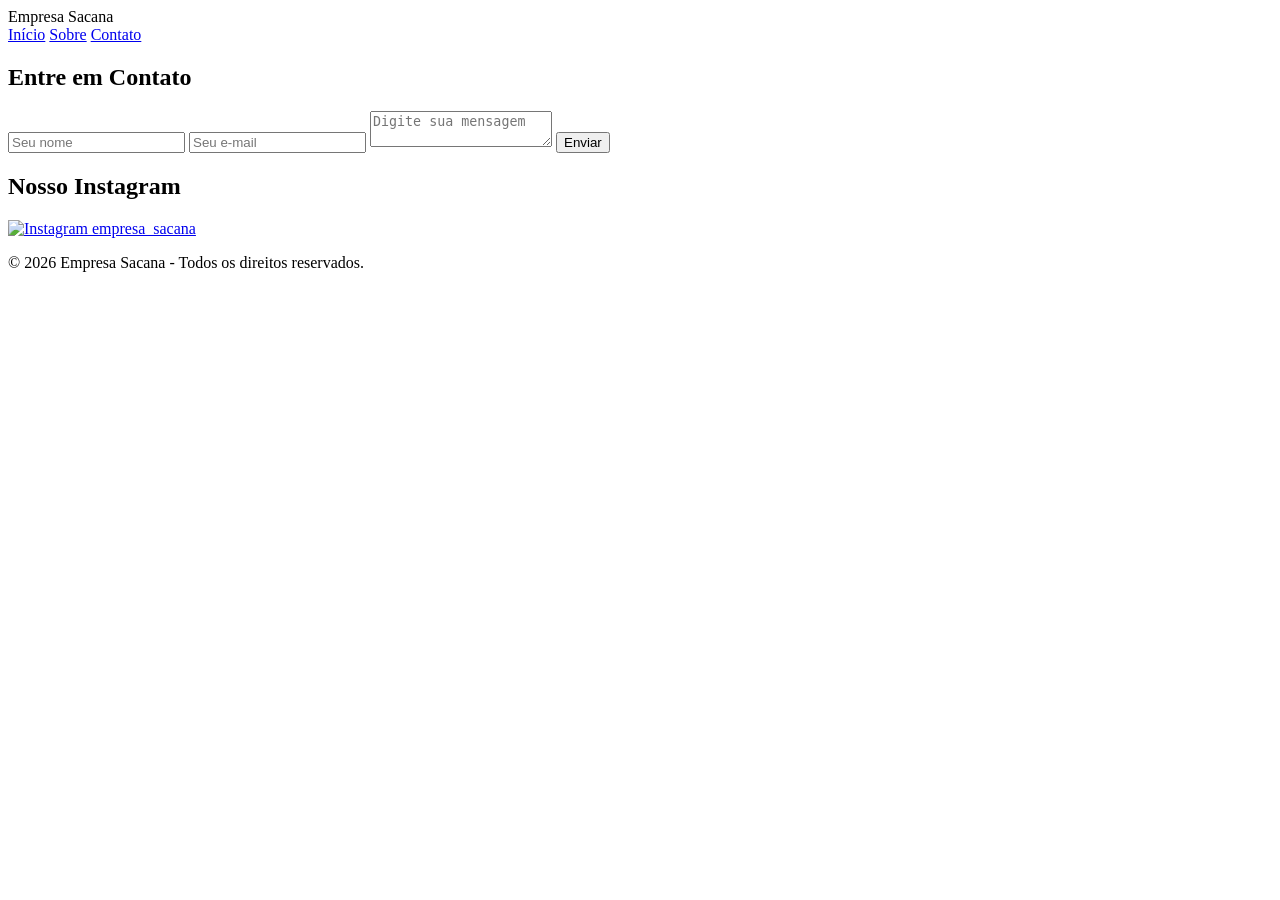
==== html/contato.html @ a0956563 "Add files via upload" ====
<!DOCTYPE html>
<html lang="pt-BR">

<head>
    <meta charset="UTF-8">
    <meta name="viewport" content="width=device-width, initial-scale=1.0">
    <title>Contato - Empresa Sacana</title>

    <link rel="stylesheet" href="../css/contato.css">
</head>

<body>

    <header>
        <div class="logo">Empresa Sacana</div>

        <nav>
            <a href="index.html">Início</a>
            <a href="sobre.html">Sobre</a>
            <a href="contato.html">Contato</a>
        </nav>
    </header>

    <section class="contato">

        <h1>Entre em Contato</h1>

        <form>
            <input type="text" placeholder="Seu nome" required>

            <input type="email" placeholder="Seu e-mail" required>

            <textarea placeholder="Digite sua mensagem"></textarea>

            <button type="submit">Enviar</button>
        </form>


        <div class="redes">
            <h2>Nosso Instagram</h2>

            <a href="#">
                <img src="https://cdn-icons-png.flaticon.com/512/2111/2111463.png" alt="Instagram">
                empresa_sacana
            </a>
        </div>

    </section>

    <footer>
        <p>© 2026 Empresa Sacana - Todos os direitos reservados.</p>
    </footer>

</body>

</html>
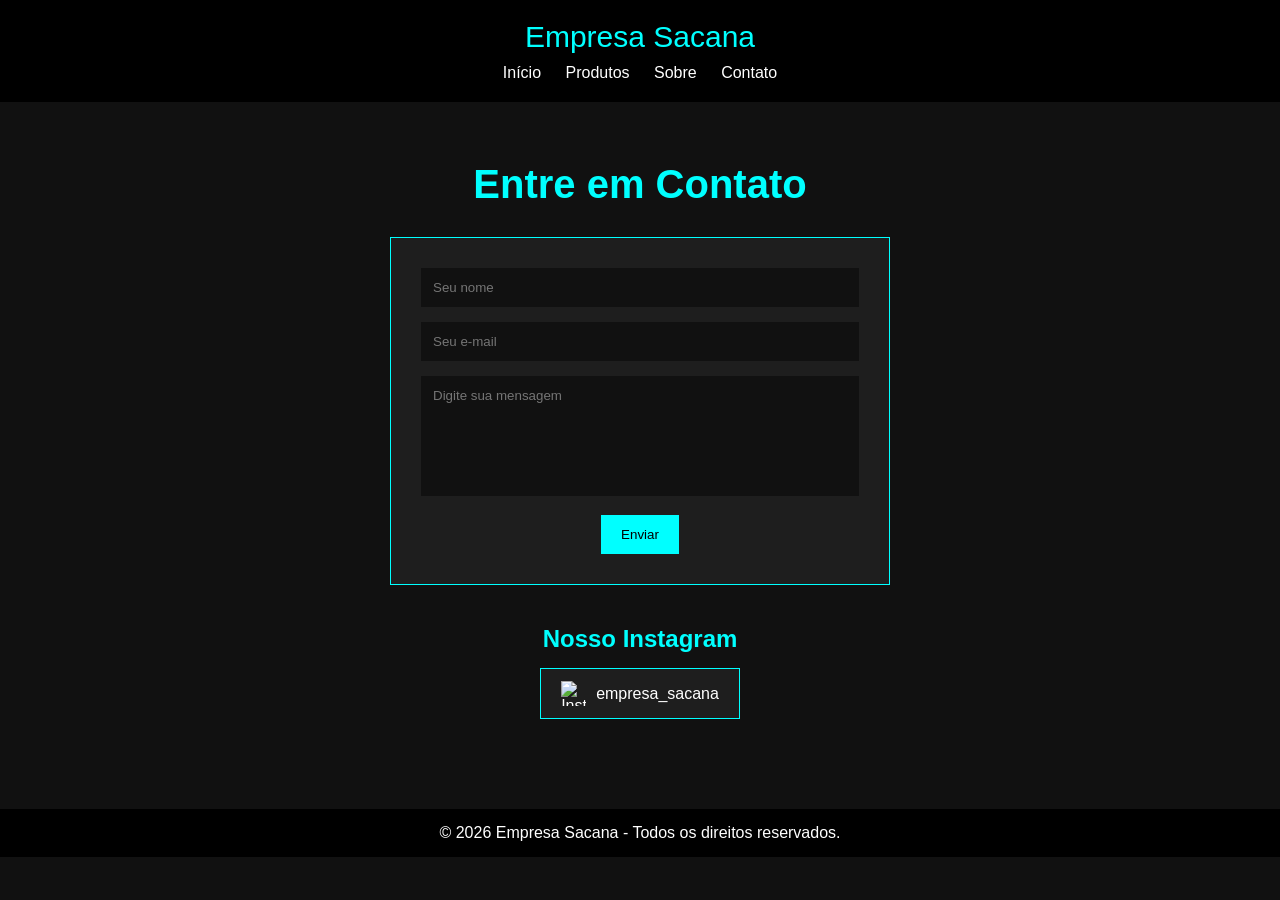
==== commit 67d86925: "Add files via upload" ====
--- a/html/contato.html
+++ b/html/contato.html
@@ -15,7 +15,8 @@
         <div class="logo">Empresa Sacana</div>
 
         <nav>
-            <a href="index.html">Início</a>
+            <a href="../index.html">Início</a>
+            <a href="../html/produto.html">Produtos</a>
             <a href="sobre.html">Sobre</a>
             <a href="contato.html">Contato</a>
         </nav>
--- a/css/contato.css
+++ b/css/contato.css
@@ -0,0 +1,161 @@
+*{
+    margin: 0;
+    padding: 0;
+    box-sizing: border-box;
+    font-family: Arial, sans-serif;
+}
+
+body{
+    background-color: #111;
+    color: white;
+}
+
+/* MENU */
+
+header{
+    background-color: #000;
+    padding: 20px;
+    text-align: center;
+}
+
+.logo{
+    color: cyan;
+    font-size: 30px;
+    margin-bottom: 10px;
+}
+
+nav a{
+    color: white;
+    text-decoration: none;
+    margin: 0 10px;
+}
+
+nav a:hover{
+    color: cyan;
+}
+
+/* CONTATO */
+
+.contato{
+    text-align: center;
+    padding: 60px 20px;
+}
+
+.contato h1{
+    color: cyan;
+    margin-bottom: 30px;
+    font-size: 40px;
+}
+
+/* FORMULÁRIO */
+
+form{
+    max-width: 500px;
+
+    margin: auto;
+
+    background-color: #1e1e1e;
+
+    padding: 30px;
+
+    border: 1px solid cyan;
+}
+
+form input,
+form textarea{
+    width: 100%;
+
+    margin-bottom: 15px;
+
+    padding: 12px;
+
+    border: none;
+
+    outline: none;
+
+    background-color: #111;
+
+    color: white;
+}
+
+form textarea{
+    height: 120px;
+
+    resize: none;
+}
+
+form button{
+    background-color: cyan;
+
+    color: black;
+
+    border: none;
+
+    padding: 12px 20px;
+
+    cursor: pointer;
+}
+
+form button:hover{
+    opacity: 0.8;
+}
+
+/* REDES */
+
+.redes{
+    margin-top: 40px;
+}
+
+.redes h2{
+    color: cyan;
+    margin-bottom: 10px;
+}
+
+/* RODAPÉ */
+
+footer{
+    background-color: #000;
+
+    text-align: center;
+
+    padding: 15px;
+
+    margin-top: 30px;
+}
+/* REDES */
+
+.redes{
+    margin-top: 40px;
+}
+
+.redes h2{
+    color: cyan;
+    margin-bottom: 15px;
+}
+
+.redes a{
+    color: white;
+
+    text-decoration: none;
+
+    display: inline-flex;
+
+    align-items: center;
+
+    gap: 10px;
+
+    background-color: #1e1e1e;
+
+    padding: 12px 20px;
+
+    border: 1px solid cyan;
+}
+
+.redes a:hover{
+    color: cyan;
+}
+
+.redes img{
+    width: 25px;
+    height: 25px;
+}
